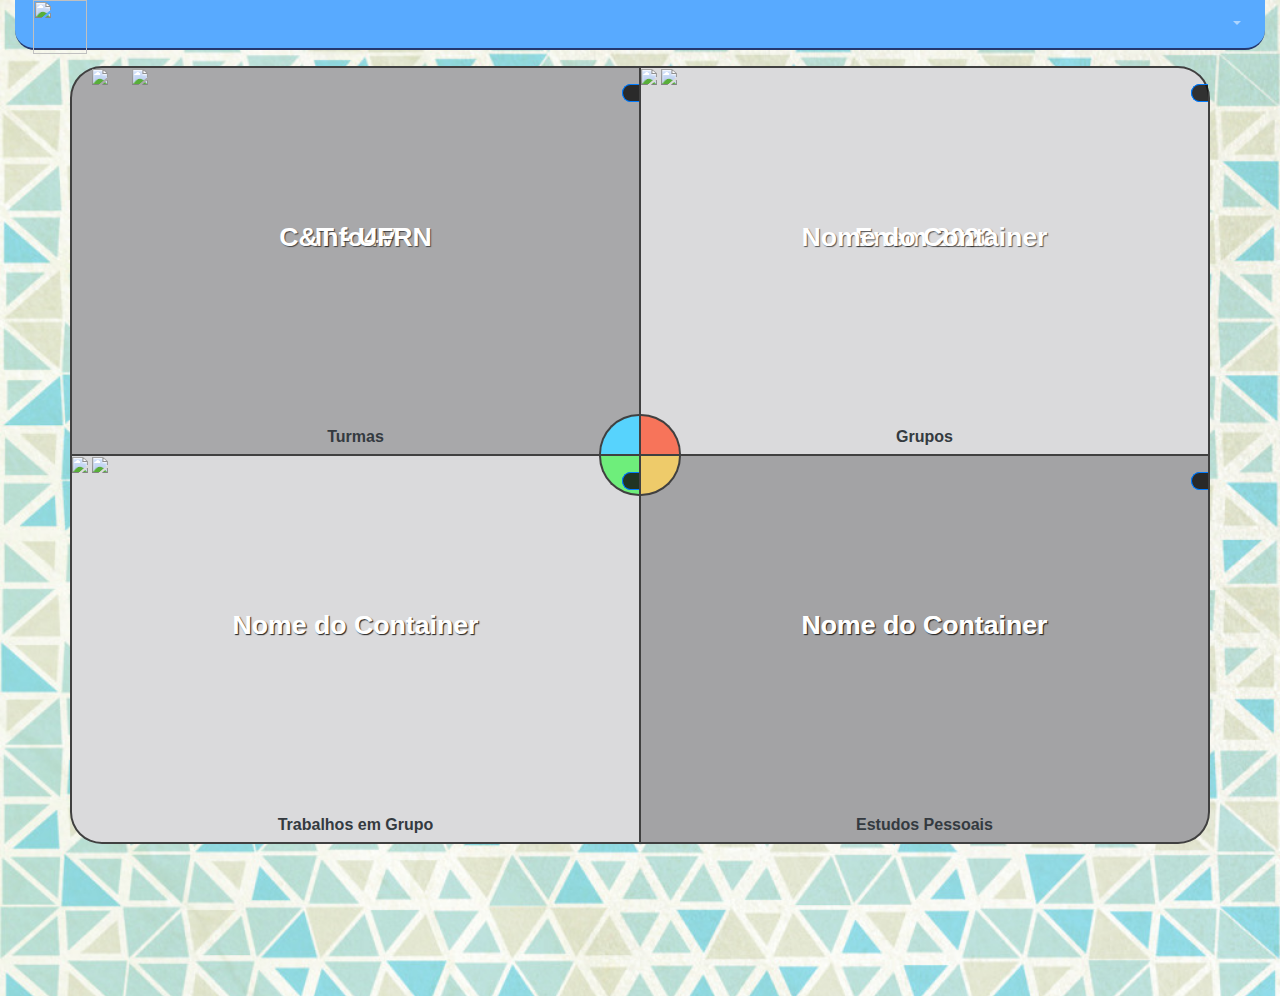
==== mochila.html @ 78285e81 "Init Files Website Project" ====
<!DOCTYPE html>
<html lang="pt-br">
<head>
    <meta charset="UTF-8">
    <meta name="viewport" content="width=device-width, initial-scale=1, shrink-to-fit=no">

    <link rel="stylesheet" href="css/bootstrap.css">

    <link rel="stylesheet" href="https://use.fontawesome.com/releases/v5.8.2/css/all.css"
          integrity="sha384-oS3vJWv+0UjzBfQzYUhtDYW+Pj2yciDJxpsK1OYPAYjqT085Qq/1cq5FLXAZQ7Ay" crossorigin="anonymous">

    <script type="text/javascript" src="https://cdnjs.cloudflare.com/ajax/libs/vue/2.1.7/vue.js"></script>

    <script type="text/javascript"
            src="https://rawgit.com/Wlada/vue-carousel-3d/master/dist/vue-carousel-3d.min.js"></script>

    <link rel="stylesheet" href="css/styles.css">

	<link rel="shortcut icon" href="icons/favicon.ico" />

    <title>Oséias Pereira</title>

    <style>
        .carousel-3d-slide {
            height: auto !important;
            background-color: rgba(0, 0, 0, 0.25) !important;
        }
    </style>
    <script>
        window.onload = function f() {
            new Vue({
                el: '#carousel',
                data: {
                    slides: 7
                },
                components: {
                    'carousel-3d': Carousel3d.Carousel3d,
                    'slide': Carousel3d.Slide
                }
            })
            new Vue({
                el: '#carousel1',
                data: {
                    slides: 7
                },
                components: {
                    'carousel-3d': Carousel3d.Carousel3d,
                    'slide': Carousel3d.Slide
                }
            });
            new Vue({
                el: '#carousel2',
                data: {
                    slides: 7
                },
                components: {
                    'carousel-3d': Carousel3d.Carousel3d,
                    'slide': Carousel3d.Slide
                }
            });
            new Vue({
                el: '#carousel3',
                data: {
                    slides: 7
                },
                components: {
                    'carousel-3d': Carousel3d.Carousel3d,
                    'slide': Carousel3d.Slide
                }
            });
            new Vue({
                el: '#carousel4',
                data: {
                    slides: 7
                },
                components: {
                    'carousel-3d': Carousel3d.Carousel3d,
                    'slide': Carousel3d.Slide
                }
            });
        }
    </script>

</head>
<body background="imgs/bg15.jpg"
      style="background-repeat: no-repeat; background-attachment: fixed; background-size: cover;">

<div class="container-fluid">
    <nav class="navbar sticky-top navbar-expand-lg navbar-expand-md navbar-expand-sm navbar-dark"
         style="background-color: #58aaff; border-bottom-right-radius: 20px; border-bottom-left-radius: 20px; border: 0; border-bottom: 2px; border-style: solid; border-color: rgba(32,46,98,0.91);">
        <a class="navbar-brand" href="index.html">
            <img style="position: absolute; top: 0px; left: 18px;" src="SverseLogo/sv-logo%201.png" width="54px"
                 height="54px"/>
        </a>

        <button class="navbar-toggler" type="button" data-toggle="collapse" data-target="#navbarsverse">
            <span class="navbar-toggler-icon"></span>
        </button>
        <div class="collapse navbar-collapse" id="navbarsverse">
            <ul class="navbar-nav ml-auto">
                <li class="nav-item active">
                    <a class="nav-link" href="index.html"><i class="fas fa-home"></i><span class="navTitle">Sobre Mim</span></a>
                </li>
                <li class="nav-item">
                    <a class="nav-link" href="mochila.html"><i class="fas fa-business-time"></i><span class="navTitle">Habilidades</span></a>
					<!--Aqui será um link para uma pág. com minhas habilidades separadas por suas respectivas áreas.-->
                </li>
                <li class="nav-item">
                    <a class="nav-link" href="mural.html"><i class="fas fa-edit"></i><span class="navTitle">Fale Comigo</span></a>
					<!--Aqui será um link para uma pág. com um form de email-submit.-->
                </li>
                <li class="nav-item">
                    <a class="nav-link" href=""><i class="fas fa-bell"></i><span class="navTitle">Me Acompanhe</span></a>
					<!--Aqui será um link para uma pág. com meus projetos, pesquisas, notícias e hobbies, bem como planejamentos futuros.-->
                </li>
                <li class="nav-item">
                    <a class="nav-link" href=""><i class="fas fa-question-circle"></i><span class="navTitle">Ajuda</span></a>
                </li>
                <li class="nav-item dropdown">
                    <a class="nav-link dropdown-toggle" href="#" id="navdropdown" role="button" data-toggle="dropdown"
                       aria-haspopup="true" aria-expanded="false"></a>
                    <div class="dropdown-menu dropdown-menu-right" aria-labelledby="navdropdown"
                         style="margin-top: 10px;">
                        <h6 class="dropdown-header">Suas Opções</h6>
                        <a class="dropdown-item" href="#">Configurações</a>
                        <div class="dropdown-divider"></div>
                        <a class="dropdown-item" href="#">Sair</a>
                    </div>
                </li>
            </ul>
        </div>	
    </nav>

    <!--Mochila-->

    <div class="container">
        <div id="linha1" class="row" style="min-height: 45vh;">
            <div class="col-sm-12 col-md-6" style="background-color: rgba(0,92,191,0); padding: 0; padding-top: 16px;">
                <!--Lista 1-->
                <div class="card text-white mb-3"
                     style="height: 100%; border-radius: 0; background:rgb(168,168,170); border-top-left-radius: 32px; border-color: #404040; border-width: 2px; border-right-width: 1px; border-bottom-width: 1px;">
                    <div style="position:absolute; background: #57D3FD; right: 0; bottom: 0; border-top-left-radius: 100%; height: 40px; width: 40px; border-style: solid; border-color: #404040; border-width: 2px; border-right-width: 0px; border-bottom-width: 0px;">
                        <i class="fas fa-plus" style="position: absolute; right: 8px; bottom: 8px;"></i></div>
                    <h4 class="text-dark" style="font-size: 12pt; position: absolute; bottom: 0; font-weight: bold; text-align: center; width: 100%;">Turmas</h4>
                    <div id="carousel1" style="height: 100%;">
                        <carousel-3d :autoplay="false" :autoplay-timeout="2400" style="height: 200px; margin: 0; margin-top: 32px; border-style: solid;">
                            <slide :index="0" style="border-radius: 24px; border-width: 0px;"></slide>
                            <slide :index="0" style="border-radius: 24px; border-width: 0px;"></slide>
                            <slide :index="0" style="height: 200px; width: 240px; margin-left: 20px; border-radius: 24px; border-width: 2px;">
                                <a href="#" style="padding: 8px; background: rgba(20,20,20,0.61); border-style: solid; border-right: 0; border-width: 1px; border-top-left-radius: 100%; border-bottom-left-radius: 100%; position: absolute; right: 0; top: 16px;">
                                    <i class="fas fa-ellipsis-v"></i></a>
                                <a href="#">
                                    <p style="text-shadow: rgba(24,24,24,0.69) 1px 1px 1px; position: absolute; width: 100%; text-align: center; height: 100%; top: 40%; bottom: 50%; font-size: 20pt; font-weight: bold; color: #fff;">Info4V</p>
                                </a>
                                <img src="https://image.freepik.com/free-photo/september-1-wooden-calendar-among-supplies-study-blue-background_79087-967.jpg"/></slide>
                            <slide :index="1" style="height: 200px; width: 240px; margin-left: 20px; border-radius: 24px; border-width: 2px;">
                                <a href="#" style="padding: 8px; background: rgba(20,20,20,0.61); border-style: solid; border-right: 0; border-width: 1px; border-top-left-radius: 100%; border-bottom-left-radius: 100%; position: absolute; right: 0; top: 16px;">
                                    <i class="fas fa-ellipsis-v"></i></a>
                                <a href="#">
                                    <p style="text-shadow: rgba(24,24,24,0.69) 1px 1px 1px; position: absolute; width: 100%; text-align: center; height: 100%; top: 40%; bottom: 50%; font-size: 20pt; font-weight: bold; color: #fff;">C&T - UFRN</p>
                                </a>
                                <img src="https://ujc.org.br/wp-content/uploads/2018/01/cientec.jpg"/></slide>
                        </carousel-3d>
                    </div>
                </div>
            </div>
            <div class="col-sm-12 col-md-6" style="background-color: rgba(0,92,191,0); padding: 0; padding-top: 16px;">
                <!--Lista 2-->
                <div class="card text-white mb-3"
                     style="height: 100%;  border-radius: 0; background:rgb(218,218,220); border-top-right-radius: 32px; border-color: #404040; border-width: 2px; border-left-width: 1px; border-bottom-width: 1px;">
                    <div style="position:absolute; background: #f7745a; left: 0; bottom: 0; border-top-right-radius: 100%; height: 40px; width: 40px; border-style: solid; border-color: #404040; border-width: 2px; border-left-width: 0px; border-bottom-width: 0px;">
                        <i class="fas fa-clock" style="position: absolute; left: 8px; bottom: 8px;"></i></div>
                    <h4 class="text-dark" style="font-size: 12pt; position: absolute; bottom: 0; font-weight: bold; text-align: center; width: 100%;">Grupos</h4>
                    <div id="carousel2" style="height: 100%;">
                        <carousel-3d :autoplay="false" :autoplay-timeout="2400" style="margin: 0; margin-top: 32px;">
                            <slide :index="0" style="border-radius: 24px; border-width: 0px;"></slide>
                            <slide :index="0" style="border-radius: 24px; border-width: 0px;"></slide>
                            <slide :index="0" style="border-radius: 24px; border-width: 2px;">
                                <a href="#" style="padding: 8px; background: rgba(20,20,20,0.61); border-style: solid; border-right: 0; border-width: 1px; border-top-left-radius: 100%; border-bottom-left-radius: 100%; position: absolute; right: 0; top: 16px;">
                                    <i class="fas fa-ellipsis-v"></i></a>
                                <a href="#">
                                    <p style="text-shadow: rgba(24,24,24,0.69) 1px 1px 1px; position: absolute; width: 100%; text-align: center; height: 100%; top: 40%; bottom: 50%; font-size: 20pt; font-weight: bold; color: #fff;">Enem 2020</p>
                                </a>
                                <img src="https://image.freepik.com/free-photo/copy-spaced-background-with-studying-items_23-2147864599.jpg"/></slide>
                            <slide :index="1" style="border-radius: 24px; border-width: 2px;">
                                <a href="#" style="padding: 8px; background: rgba(20,20,20,0.61); border-style: solid; border-right: 0; border-width: 1px; border-top-left-radius: 100%; border-bottom-left-radius: 100%; position: absolute; right: 0; top: 16px;">
                                    <i class="fas fa-ellipsis-v"></i></a>
                                <a href="#">
                                    <p style="text-shadow: rgba(24,24,24,0.69) 1px 1px 1px; position: absolute; width: 100%; text-align: center; height: 100%; top: 40%; bottom: 50%; font-size: 20pt; font-weight: bold; color: #fff;">Nome do Container</p>
                                </a>
                                <img src="https://unsplash.it/400/300?image=456"/></slide>
                        </carousel-3d>
                    </div>
                </div>
            </div>
        </div>
        <div id="linha2" class="row" style="min-height: 45vh;">
            <div class="col-sm-12 col-md-6 "
                 style="background-color: rgba(0,92,191,0); padding: 0; padding-bottom: 16px;">
                <!--Lista 3-->
                <div class="card text-white mb-3"
                     style="height: 100%;  border-radius: 0; background: rgb(218,218,220); border-bottom-left-radius: 32px; border-color: #404040; border-width: 2px; border-right-width: 1px; border-top-width: 1px;">
                    <div style="position:absolute; background: #6eee7b; right: 0; top: 0; border-bottom-left-radius: 100%; height: 40px; width: 40px; border-style: solid; border-color: #404040; border-width: 2px; border-right-width: 0px; border-top-width: 0px;">
                        <i class="fas fa-clock" style="position: absolute; right: 8px; top: 8px;"></i></div>
                    <h4 class="text-dark" style="font-size: 12pt; position: absolute; bottom: 0; font-weight: bold; text-align: center; width: 100%;">Trabalhos em Grupo</h4>
                    <div id="carousel3" style="height: 100%;">
                        <carousel-3d :autoplay="false" :autoplay-timeout="2400" style="margin: 0; margin-top: 32px;">
                            <slide :index="0" style="border-radius: 24px; border-width: 0px;"></slide>
                            <slide :index="0" style="border-radius: 24px; border-width: 0px;"></slide>
                            <slide :index="0" style="border-radius: 24px; border-width: 2px;">
                                <a href="#" style="padding: 8px; background: rgba(20,20,20,0.61); border-style: solid; border-right: 0; border-width: 1px; border-top-left-radius: 100%; border-bottom-left-radius: 100%; position: absolute; right: 0; top: 16px;">
                                    <i class="fas fa-ellipsis-v"></i></a>
                                <a href="#">
                                    <p style="text-shadow: rgba(24,24,24,0.69) 1px 1px 1px; position: absolute; width: 100%; text-align: center; height: 100%; top: 40%; bottom: 50%; font-size: 20pt; font-weight: bold; color: #fff;">Nome do Container</p>
                                </a>
                                <img src="https://res.cloudinary.com/ameo/image/upload/v1498843587/kTcPaQR_x77hor.jpg"/></slide>
                            <slide :index="1" style="border-radius: 24px; border-width: 2px;">
                                <a href="#" style="padding: 8px; background: rgba(20,20,20,0.61); border-style: solid; border-right: 0; border-width: 1px; border-top-left-radius: 100%; border-bottom-left-radius: 100%; position: absolute; right: 0; top: 16px;">
                                    <i class="fas fa-ellipsis-v"></i></a>
                                <a href="#">
                                    <p style="text-shadow: rgba(24,24,24,0.69) 1px 1px 1px; position: absolute; width: 100%; text-align: center; height: 100%; top: 40%; bottom: 50%; font-size: 20pt; font-weight: bold; color: #fff;">Nome do Container</p>
                                </a>
                                <img src="https://unsplash.it/400/300?image=456"/></slide>
                        </carousel-3d>
                    </div>
                </div>
            </div>
            <div class="col-sm-12 col-md-6"
                 style="background-color: rgba(0,92,191,0);  padding: 0; padding-bottom: 16px;">
                <!--Lista 4-->
                <div class="card text-white mb-3"
                     style="height: 100%;  border-radius: 0; background: rgb(163,163,165); border-bottom-right-radius: 32px; border-color: #404040; border-width: 2px; border-left-width: 1px; border-top-width: 1px;">
                    <div style="position:absolute; background: #eecb6a; left: 0; top:0; border-bottom-right-radius: 100%; height: 40px; width: 40px; border-style: solid; border-color: #404040; border-width: 2px; border-left-width: 0px; border-top-width: 0px;">
                        <i class="fas fa-clock" style="position: absolute; left: 8px; top: 8px;"></i></div>
                    <h4 class="text-dark" style="font-size: 12pt; position: absolute; bottom: 0; font-weight: bold; text-align: center; width: 100%;">Estudos Pessoais</h4>
                    <div id="carousel4" style="height: 100%;">
                        <carousel-3d :autoplay="false" :autoplay-timeout="2400" style="margin: 0; margin-top: 32px;">
                            <slide :index="0" style="border-radius: 24px; border-width: 0px;"></slide>
                            <slide :index="0" style="border-radius: 24px; border-width: 0px;"></slide>
                            <slide :index="0" style="border-radius: 24px; border-width: 2px;">
                                <a href="#" style="padding: 8px; background: rgba(20,20,20,0.61); border-style: solid; border-right: 0; border-width: 1px; border-top-left-radius: 100%; border-bottom-left-radius: 100%; position: absolute; right: 0; top: 16px;">
                                    <i class="fas fa-ellipsis-v"></i></a>
                                <a href="#">
                                    <p style="text-shadow: rgba(24,24,24,0.69) 1px 1px 1px; position: absolute; width: 100%; text-align: center; height: 100%; top: 40%; bottom: 50%; font-size: 20pt; font-weight: bold; color: #fff;">Nome do Container</p>
                                </a>
                                <img src="https://res.cloudinary.com/ameo/image/upload/v1498843587/kTcPaQR_x77hor.jpg"/></slide>
                            <slide :index="1" style="border-radius: 24px; border-width: 2px;">
                                <a href="#" style="padding: 8px; background: rgba(20,20,20,0.61); border-style: solid; border-right: 0; border-width: 1px; border-top-left-radius: 100%; border-bottom-left-radius: 100%; position: absolute; right: 0; top: 16px;">
                                    <i class="fas fa-ellipsis-v"></i></a>
                                <a href="#">
                                    <p style="text-shadow: rgba(24,24,24,0.69) 1px 1px 1px; position: absolute; width: 100%; text-align: center; height: 100%; top: 40%; bottom: 50%; font-size: 20pt; font-weight: bold; color: #fff;">Nome do Container</p>
                                </a>
                                <img src="https://unsplash.it/400/300?image=456"/></slide>
                        </carousel-3d>
                    </div>
                </div>
            </div>
        </div>
    </div>
</div>
</div>
</div>

<style type="text/css">

*{margin:0;padding:0;border:0;list-style:none;outline:none;} /* Fazendo reset */
body{font:normal 14px Tahoma, Arial, sans-serif;color:#333;} /* Fonte normal tamanho 14 tenho Tahoma como fonte primaria */
a{text-decoration:none;} /* Links sem efeitos */

.navTitle {
  font-size:0;
  transition: all 600ms;
}

#navbarsverse ul li a:hover .navTitle {
	font-size:14px;
	margin-left:14px;
}
</style>

<script src="js/jquery-slim.min.js"></script>
<script src="js/popper.min.js"></script>
<script src="js/bootstrap.min.js"></script>
<script src="js/fontawesome.min.js"></script>
</body>
</html>
---- css/styles.css ----
*{margin:0;padding:0;border:0;list-style:none;outline:none;} /* Fazendo reset */
body{font:normal 14px Tahoma, Arial, sans-serif;color:#333;} /* Fonte normal tamanho 14 tenho Tahoma como fonte primaria */
a{text-decoration:none;} /* Links sem efeitos */

.navTitle {
    font-size:0;
    transition: all 600ms;
}

#navbarsverse ul li a:hover .navTitle {
    font-size:14px;
    margin-left:14px;
}

@media screen and (max-width: 820px) {
    #userProfileImg{
        top: 70px;
    }
    #userName{
        margin-left: 10px;
    }
    #userFormaction{
        margin-left: 10px;
    }
    .btn-group .btn-dark{
        font-size: 10pt;
    }
}
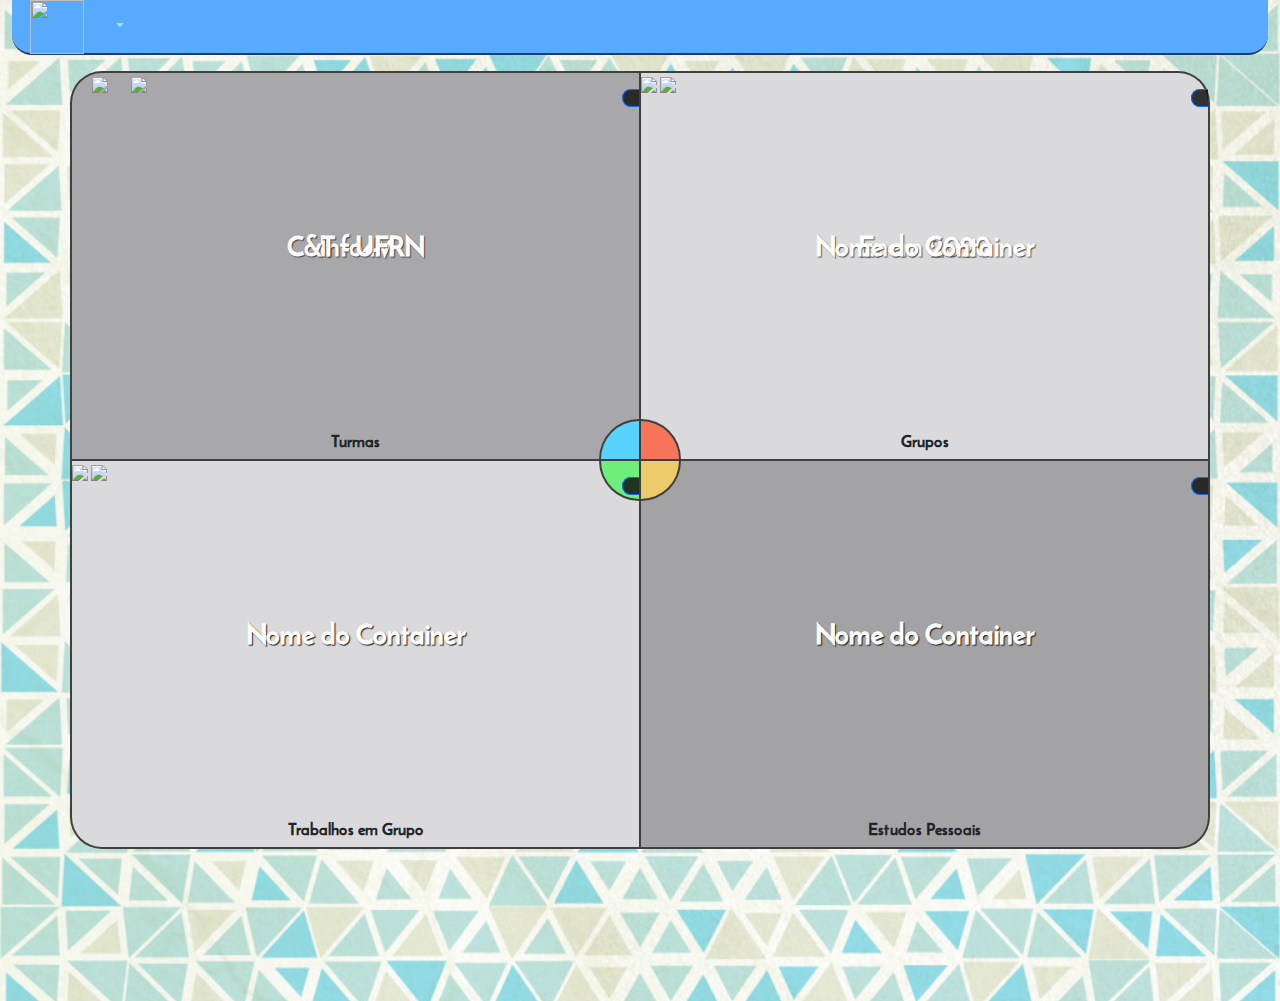
==== commit 5cafde42: "Separação de código." ====
--- a/mochila.html
+++ b/mochila.html
@@ -20,67 +20,6 @@
 
     <title>Oséias Pereira</title>
 
-    <style>
-        .carousel-3d-slide {
-            height: auto !important;
-            background-color: rgba(0, 0, 0, 0.25) !important;
-        }
-    </style>
-    <script>
-        window.onload = function f() {
-            new Vue({
-                el: '#carousel',
-                data: {
-                    slides: 7
-                },
-                components: {
-                    'carousel-3d': Carousel3d.Carousel3d,
-                    'slide': Carousel3d.Slide
-                }
-            })
-            new Vue({
-                el: '#carousel1',
-                data: {
-                    slides: 7
-                },
-                components: {
-                    'carousel-3d': Carousel3d.Carousel3d,
-                    'slide': Carousel3d.Slide
-                }
-            });
-            new Vue({
-                el: '#carousel2',
-                data: {
-                    slides: 7
-                },
-                components: {
-                    'carousel-3d': Carousel3d.Carousel3d,
-                    'slide': Carousel3d.Slide
-                }
-            });
-            new Vue({
-                el: '#carousel3',
-                data: {
-                    slides: 7
-                },
-                components: {
-                    'carousel-3d': Carousel3d.Carousel3d,
-                    'slide': Carousel3d.Slide
-                }
-            });
-            new Vue({
-                el: '#carousel4',
-                data: {
-                    slides: 7
-                },
-                components: {
-                    'carousel-3d': Carousel3d.Carousel3d,
-                    'slide': Carousel3d.Slide
-                }
-            });
-        }
-    </script>
-
 </head>
 <body background="imgs/bg15.jpg"
       style="background-repeat: no-repeat; background-attachment: fixed; background-size: cover;">
@@ -88,7 +27,7 @@
 <div class="container-fluid">
     <nav class="navbar sticky-top navbar-expand-lg navbar-expand-md navbar-expand-sm navbar-dark"
          style="background-color: #58aaff; border-bottom-right-radius: 20px; border-bottom-left-radius: 20px; border: 0; border-bottom: 2px; border-style: solid; border-color: rgba(32,46,98,0.91);">
-        <a class="navbar-brand" href="index.html">
+        <a class="navbar-brand" href="index.md">
             <img style="position: absolute; top: 0px; left: 18px;" src="SverseLogo/sv-logo%201.png" width="54px"
                  height="54px"/>
         </a>
@@ -99,7 +38,7 @@
         <div class="collapse navbar-collapse" id="navbarsverse">
             <ul class="navbar-nav ml-auto">
                 <li class="nav-item active">
-                    <a class="nav-link" href="index.html"><i class="fas fa-home"></i><span class="navTitle">Sobre Mim</span></a>
+                    <a class="nav-link" href="index.md"><i class="fas fa-home"></i><span class="navTitle">Sobre Mim</span></a>
                 </li>
                 <li class="nav-item">
                     <a class="nav-link" href="mochila.html"><i class="fas fa-business-time"></i><span class="navTitle">Habilidades</span></a>
@@ -128,7 +67,7 @@
                     </div>
                 </li>
             </ul>
-        </div>	
+        </div>
     </nav>
 
     <!--Mochila-->
@@ -261,26 +200,10 @@
 </div>
 </div>
 
-<style type="text/css">
-
-*{margin:0;padding:0;border:0;list-style:none;outline:none;} /* Fazendo reset */
-body{font:normal 14px Tahoma, Arial, sans-serif;color:#333;} /* Fonte normal tamanho 14 tenho Tahoma como fonte primaria */
-a{text-decoration:none;} /* Links sem efeitos */
-
-.navTitle {
-  font-size:0;
-  transition: all 600ms;
-}
-
-#navbarsverse ul li a:hover .navTitle {
-	font-size:14px;
-	margin-left:14px;
-}
-</style>
-
 <script src="js/jquery-slim.min.js"></script>
 <script src="js/popper.min.js"></script>
 <script src="js/bootstrap.min.js"></script>
 <script src="js/fontawesome.min.js"></script>
+<script src="js/mochila.js"></script>
 </body>
 </html>
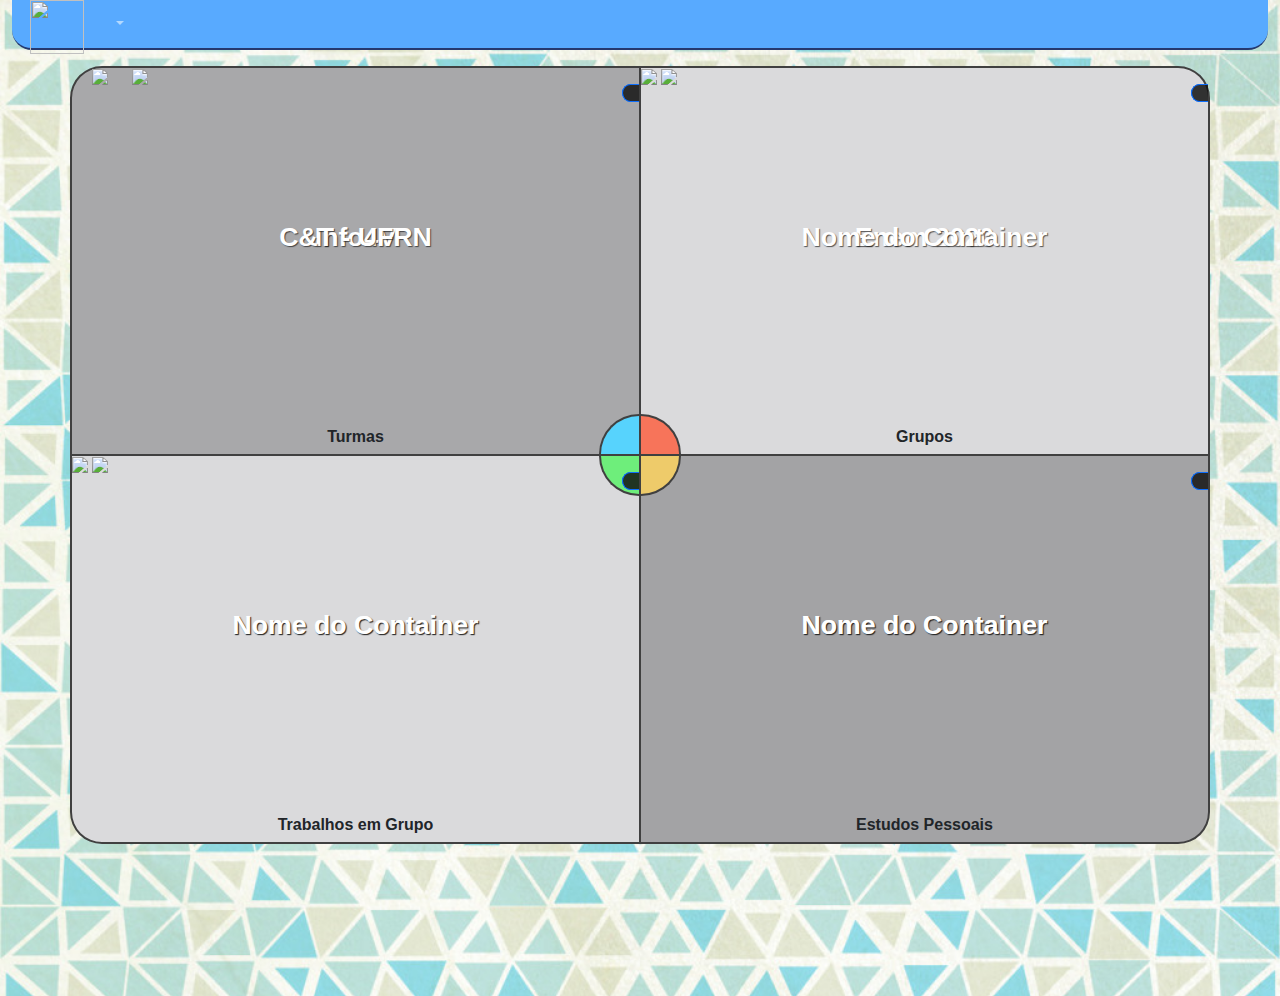
==== commit f5d6932f: "Revert "Merge pull request #1 from empreendapp/correcao-responsividade"" ====
--- a/mochila.html
+++ b/mochila.html
@@ -19,6 +19,67 @@
 	<link rel="shortcut icon" href="icons/favicon.ico" />
 
     <title>Oséias Pereira</title>
+
+    <style>
+        .carousel-3d-slide {
+            height: auto !important;
+            background-color: rgba(0, 0, 0, 0.25) !important;
+        }
+    </style>
+    <script>
+        window.onload = function f() {
+            new Vue({
+                el: '#carousel',
+                data: {
+                    slides: 7
+                },
+                components: {
+                    'carousel-3d': Carousel3d.Carousel3d,
+                    'slide': Carousel3d.Slide
+                }
+            })
+            new Vue({
+                el: '#carousel1',
+                data: {
+                    slides: 7
+                },
+                components: {
+                    'carousel-3d': Carousel3d.Carousel3d,
+                    'slide': Carousel3d.Slide
+                }
+            });
+            new Vue({
+                el: '#carousel2',
+                data: {
+                    slides: 7
+                },
+                components: {
+                    'carousel-3d': Carousel3d.Carousel3d,
+                    'slide': Carousel3d.Slide
+                }
+            });
+            new Vue({
+                el: '#carousel3',
+                data: {
+                    slides: 7
+                },
+                components: {
+                    'carousel-3d': Carousel3d.Carousel3d,
+                    'slide': Carousel3d.Slide
+                }
+            });
+            new Vue({
+                el: '#carousel4',
+                data: {
+                    slides: 7
+                },
+                components: {
+                    'carousel-3d': Carousel3d.Carousel3d,
+                    'slide': Carousel3d.Slide
+                }
+            });
+        }
+    </script>
 
 </head>
 <body background="imgs/bg15.jpg"
@@ -200,10 +261,26 @@
 </div>
 </div>
 
+<style type="text/css">
+
+*{margin:0;padding:0;border:0;list-style:none;outline:none;} /* Fazendo reset */
+body{font:normal 14px Tahoma, Arial, sans-serif;color:#333;} /* Fonte normal tamanho 14 tenho Tahoma como fonte primaria */
+a{text-decoration:none;} /* Links sem efeitos */
+
+.navTitle {
+  font-size:0;
+  transition: all 600ms;
+}
+
+#navbarsverse ul li a:hover .navTitle {
+	font-size:14px;
+	margin-left:14px;
+}
+</style>
+
 <script src="js/jquery-slim.min.js"></script>
 <script src="js/popper.min.js"></script>
 <script src="js/bootstrap.min.js"></script>
 <script src="js/fontawesome.min.js"></script>
-<script src="js/mochila.js"></script>
 </body>
 </html>
